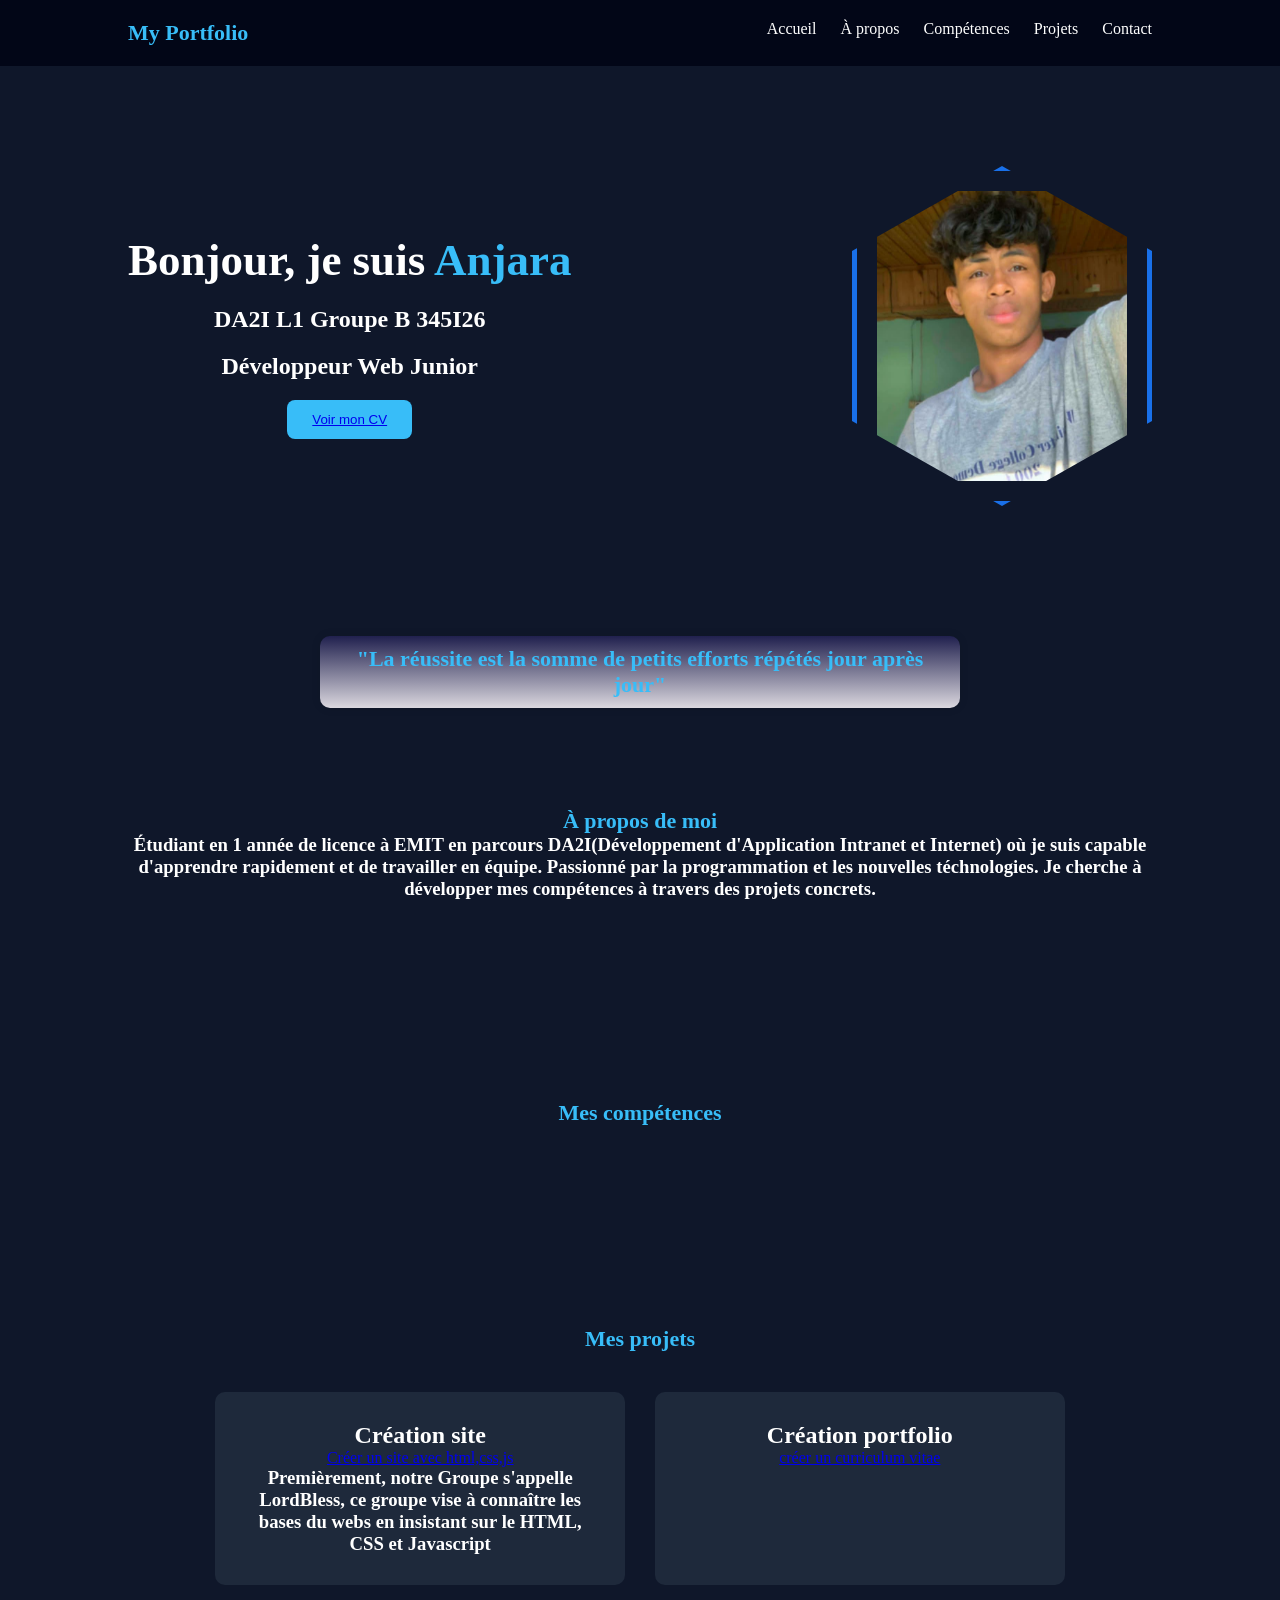
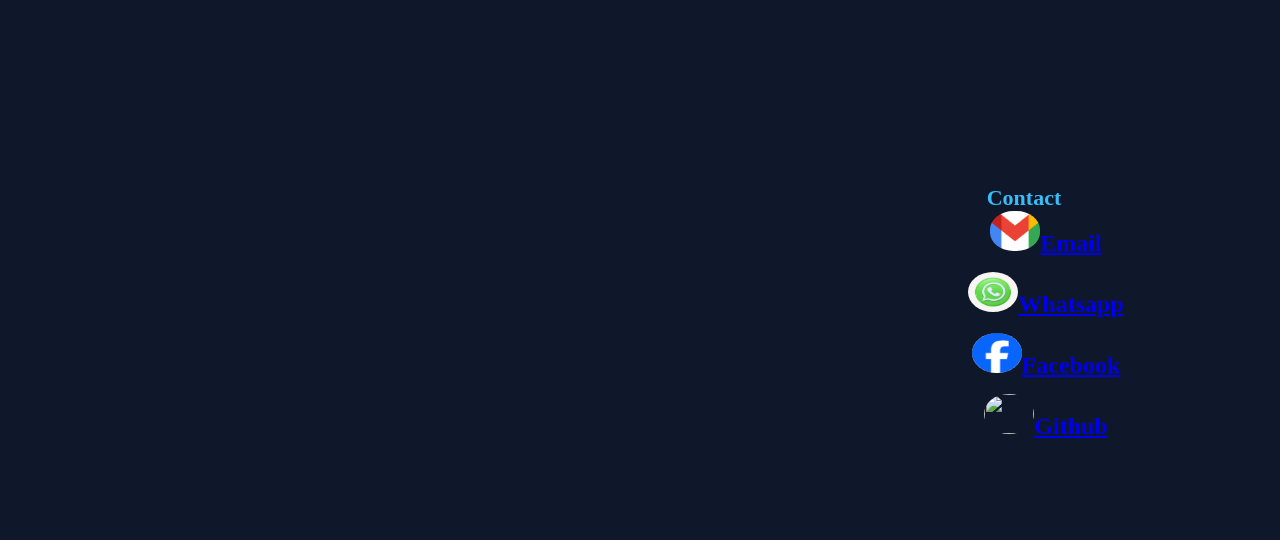
==== anjara.html @ 3e9f96b3 "Add files via upload" ====
<!DOCTYPE html>
<html lang="fr">

    <head>
        <meta charset="UTF-8">
        <meta name="viewport" content="width=device-width, initial-scale=1.0">
        <title>Portfolio Développeur</title>
        <link rel="stylesheet" href="anjara.css">
    </head>

    <body>

        <header>
            <div class="logo">My Portfolio</div>

            <nav>
                <a href="#home">Accueil</a>
                <a href="#about">À propos</a>
                <a href="#compet_my">Compétences</a>
                <a href="#projects">Projets</a>
                <a href="#contact">Contact</a>
            </nav>
        </header>

        <section id="home" class="hero">

            <div class="hero-text">
                <h1>Bonjour, je suis <span>Anjara</span></h1>
                <p><h2>DA2I L1 Groupe B 345I26</h2></p>
                <p><h2>Développeur Web Junior</h2></p>

                <button><a href="cvanjara.html">Voir mon CV</a></button>
            </div>

            <div class="hero-img">
                <img src="photo_my.jfif" alt="profile">
            </div>

        </section>
        <div class="My_philosophie">
            <p><h3 class="logo">"La réussite est la somme de petits efforts répétés jour après jour"</h3></p>

        </div>

        <section id="about">

            <h2 class="logo">À propos de moi</h2>

            <p>
                <h3>Étudiant en 1 année de licence à EMIT en parcours DA2I(Développement d'Application Intranet et Internet) 
                où je suis capable d'apprendre rapidement et de travailler en équipe. Passionné par la programmation et les nouvelles téchnologies. Je cherche à développer mes compétences à travers des projets concrets.
                </h3>
            </p>

        </section>
        <section id="compet_my">

            <h2 class="logo">Mes compétences</h2>

            <div class="compétences-container">
                
            </div>
        </section>


        <section id="projects">

            <h2 class="logo">Mes projets</h2>

            <div class="projects-container">

                <div class="project-card">
                    <h2>Création site</h2>
                    <p><a href="https://laatr34.github.io/LordBless/">Créer un site avec html,css,js</a></p>
                    <h3>Premièrement, notre Groupe s'appelle LordBless, ce groupe vise à connaître les bases du webs en insistant sur le HTML, CSS et Javascript
                    </h3>
                </div>
            


                <div class="project-card">
                    <h2>Création portfolio</h2>
                    <p><a href="cvanjara.html">créer un curriculum vitae</a></p>
                </div>
            </div>

        </section>

        <section id="contact" class="contact">

            <p><h2 class="logo">Contact</h2></p>

            <form>

                <h2><a href="mailto:nasouav@gmail.com"><img src="email.png" alt="" class="gmail">Email</a></h2>
                <h2><a href="tel:+261376286357"><img src="images.jfif" alt="" class="images">Whatsapp</a></h2>
                <h2><a href="https://www.facebook.com/handrinasoavina.anjara" ><img src="images.png" alt="" class="My_compte">Facebook</a></h2>
                <h2><a href="https://github.com/"><img src="github.png" alt="" class="github_my">Github</a></h2>

            </form>

        </section>

        <script src="anjara.js"></script>

    </body>
</html>
---- anjara.css ----
*{
margin:0;
padding:0;
box-sizing:border-box;
}

body{
background:#0f172a;
color:white;
}

header{
display:flex;
justify-content:space-between;
padding:20px 10%;
background:#020617;
position:sticky;
top:0;
}

.logo{
font-size:22px;
font-weight:bold;
color:#38bdf8;
}

nav a{
color:white;
margin-left:20px;
text-decoration:none;
}

.hero{
display:flex;
align-items:center;
justify-content:space-between;
padding:100px 10%;
}

.hero-text h1{
font-size:45px;
}

.hero-text span{
color:#38bdf8;
}

.hero-text p{
margin:20px 0;
font-size:20px;
}

.hero-text button{
padding:12px 25px;
background:#38bdf8;
border:none;
border-radius:8px;
cursor:pointer;
}

.hero-img img{
width:300px;
border-radius:20px;
}

section{
padding:100px 10%;
text-align:center;
}

.projects-container{
display:flex;
justify-content:center;
gap:30px;
margin-top:40px;

}

.project-card{
background:#1e293b;
padding:30px;
border-radius:10px;
width:40%;
transition:0.3s;
}

.project-card:hover{
transform:translateY(-10px);
background:#334155;
}

form{
display:flex;
flex-direction:column;
width:300px;
margin:auto;
gap:15px;
}

input,textarea{
padding:10px;
border:none;
border-radius:5px;
}

button{
padding:10px;
background:#38bdf8;
border:none;
border-radius:5px;
cursor:pointer;
}

footer{
text-align:center;
padding:20px;
background:#020617;
}
.My_philosophie { 
    background: var(--card-bg);
    padding: 10px;
    border-radius: 10px;
    box-shadow: 0 0 10px rgba(0,0,0,0.1);
    width: 50%;
    text-align: center;
    margin-top: 30px;
    background: linear-gradient(180deg, #20204e 0%, #dbd8df 100%); 
    margin-left: 25%;
}
  .My_compte{
    height: 40px;
    width: 50px;
    background-size: contain; 
    background-repeat: no-repeat;
    border-radius: 100%;
  }
  .github_my {
    height: 40px;
    width: 50px;
    background-size: contain; 
    background-repeat: no-repeat;
    border-radius: 100%;
  }
  .images {
    height: 40px;
    width: 50px;
    background-size: contain; 
    background-repeat: no-repeat;
    border-radius: 100%;
  }
  .gmail {
    height: 40px;
    width: 50px;
    background-size: contain; 
    background-repeat: no-repeat;
    border-radius: 47%;
  }
 .hero-img {
    width: 300px;
    height: 340px;
    border: 5px solid #1970e9;
    clip-path: polygon(50% 0%, 100% 25%, 100% 75%, 50% 100%, 0% 75%, 0% 25%);
    display: flex;
    align-items: center;
    justify-content: center;
    padding: 20px;
}

.hero-img img {
    width: 100%;
    height: 100%;
    object-fit: cover;
}
.contact {
  margin-left: 60%;
}
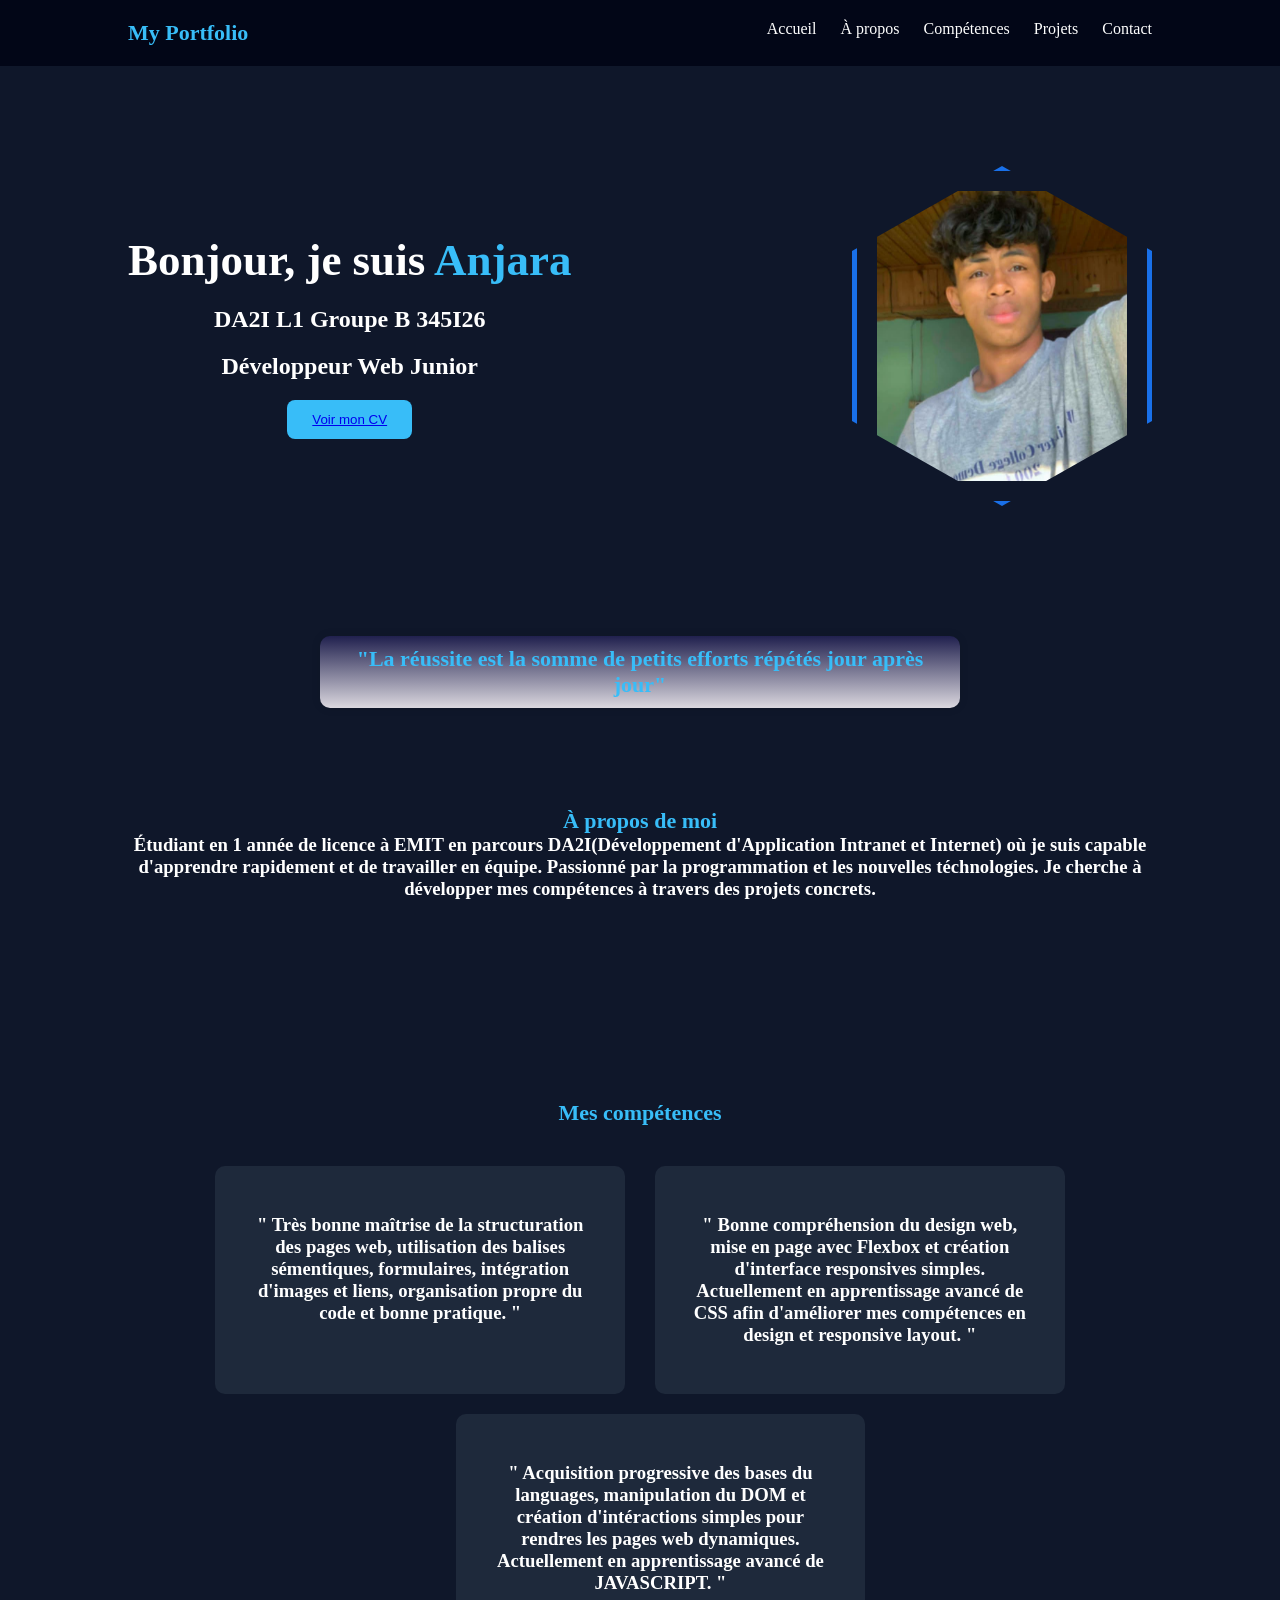
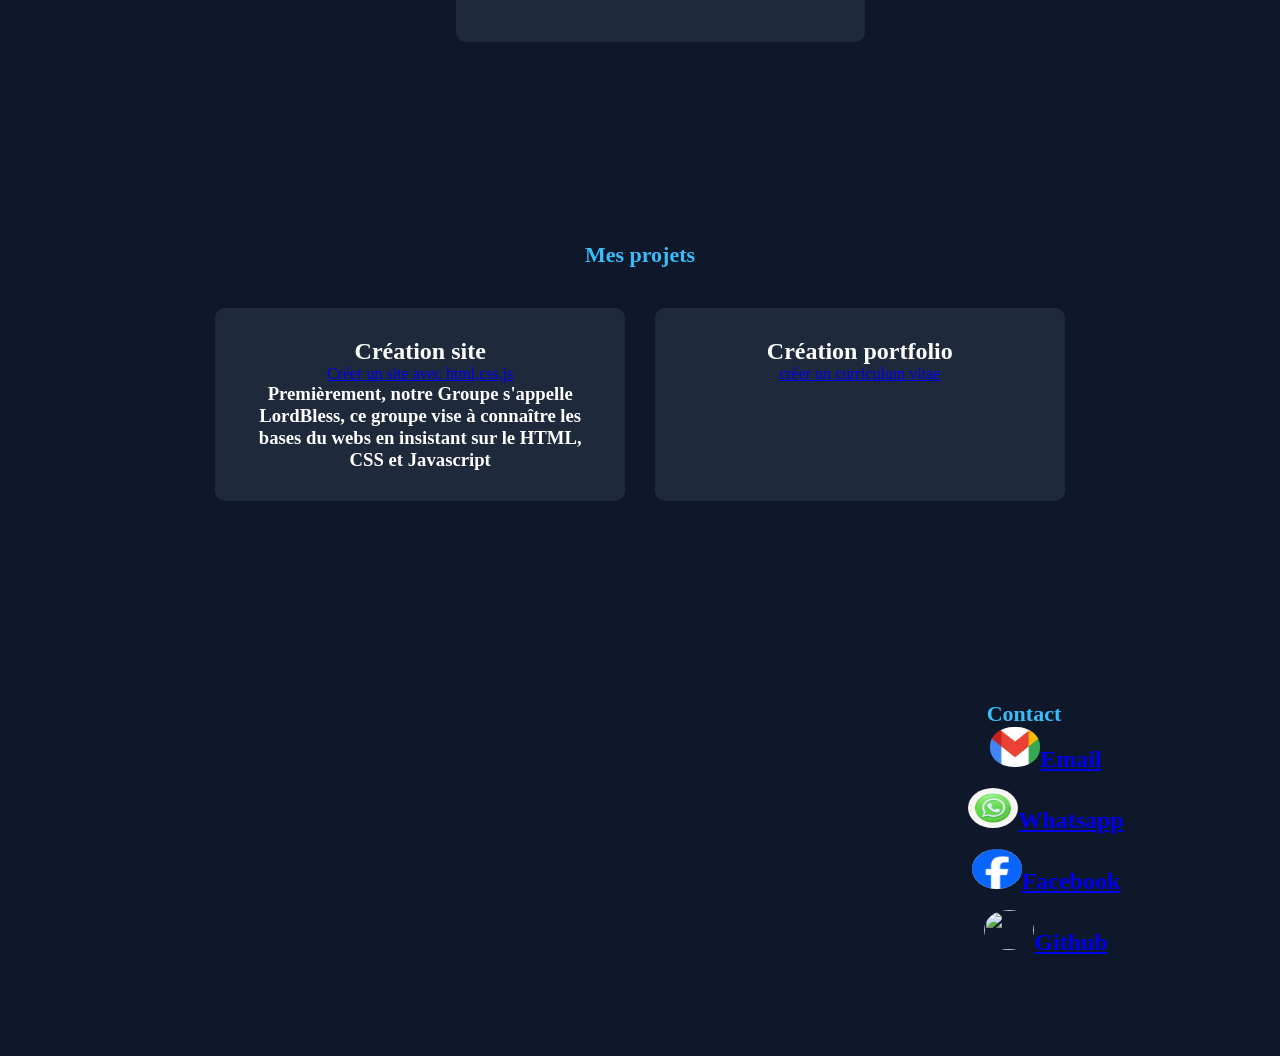
==== commit f09bca11: "Add files via upload" ====
--- a/anjara.html
+++ b/anjara.html
@@ -58,7 +58,52 @@
             <h2 class="logo">Mes compétences</h2>
 
             <div class="compétences-container">
-                
+                <div class="projects-container">
+
+                    <div class="project-card">
+                    
+                    
+                        <div><img src="html-5.webp" alt="" class="html">
+                        
+                        <p><h3>   " Très bonne maîtrise de la structuration des pages web, utilisation des balises sémentiques, formulaires, intégration d'images et liens, organisation propre du code et bonne pratique. "
+                        </h3></p>
+                        </div>
+                        <div> <img src="squelette.png" alt="" class="squelette" ></div>
+                    
+                    </div>
+            
+
+
+                    <div class="project-card">                  
+                        <div><img src="css-3.webp" alt="" class="html">
+                        
+                            <p><h3> " Bonne compréhension du design web, mise en page avec Flexbox et création d'interface responsives simples.
+                        Actuellement en apprentissage avancé de CSS afin d'améliorer mes compétences en design et responsive layout. "
+                            </h3></p>
+                        </div>
+                        <div> <img src="human.png" alt="" class="squelette" ></div>
+                    
+                    </div>
+                </div>
+                <div class="JavaScript">
+                    <div class="project-card">
+                    
+                    
+                    
+                        <div>
+                            <img src="js-es6.webp" alt="" class="html">
+                        
+                            <p><h3>   " Acquisition progressive des bases du languages, manipulation du DOM et création d'intéractions simples pour rendres les pages web dynamiques.
+                            Actuellement en apprentissage avancé de JAVASCRIPT. "
+                            </h3></p>
+                        </div>
+                        <div> 
+                            <img src="brain.png" alt="" class="squelette" >
+                        </div>
+                    
+                    </div>
+                    
+                </div>
             </div>
         </section>
 
--- a/anjara.css
+++ b/anjara.css
@@ -82,6 +82,7 @@
 border-radius:10px;
 width:40%;
 transition:0.3s;
+text-align: center;
 }
 
 .project-card:hover{
@@ -173,4 +174,20 @@
 }
 .contact {
   margin-left: 60%;
+}
+.squelette {
+    width: 65%;
+    margin-left: 10%;
+    border-radius: 20px;
+
+}
+.html{
+    width: 15%;
+     
+}
+
+.JavaScript{
+    margin-top: 20px;
+    margin-left: 32%;
+    width: 100%;
 }
